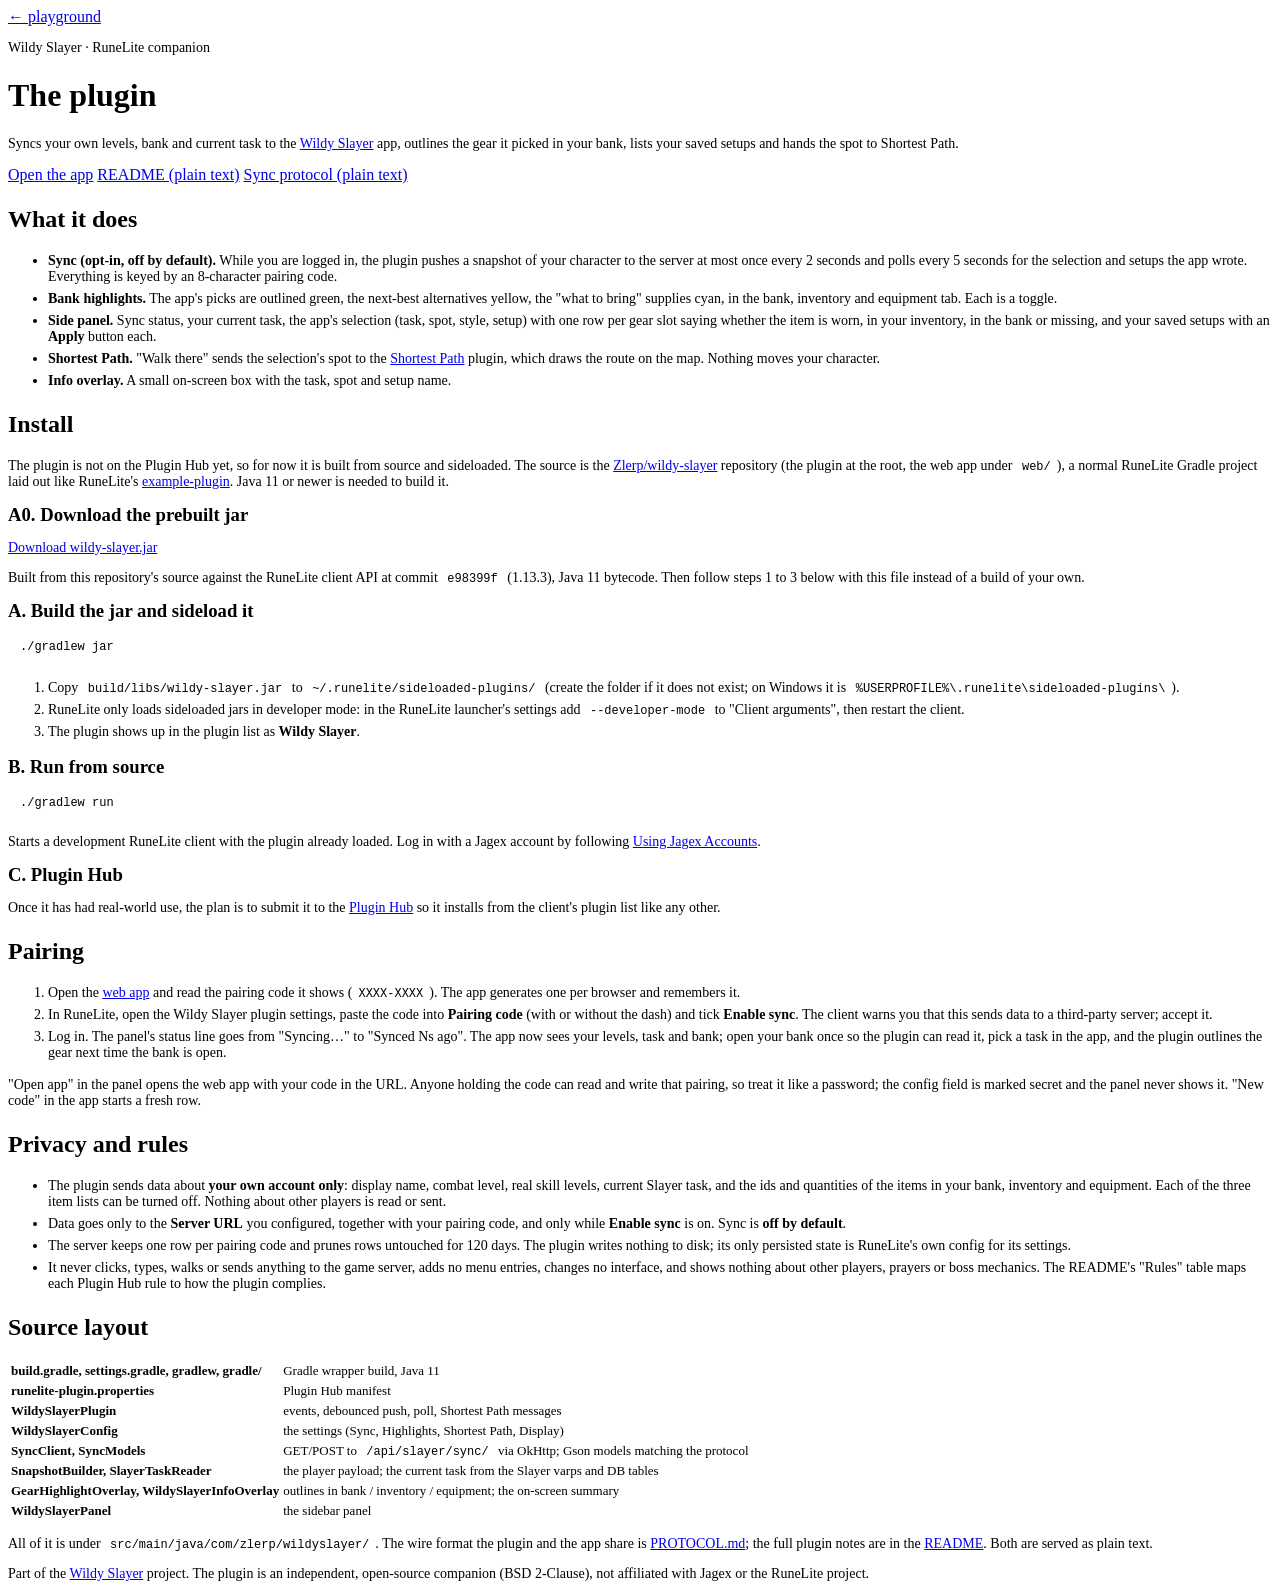
==== web/plugin/index.html @ 5b3d2c0a "Wildy Slayer: web app and RuneLite plugin, graduated from the playground web/ is the Vercel root (st" ====
<!doctype html>
<html lang="en">
<head>
  <meta charset="utf-8" />
  <meta name="viewport" content="width=device-width, initial-scale=1, viewport-fit=cover" />
  <title>Wildy Slayer plugin</title>
  <meta name="theme-color" content="#0c0a09" />
  <meta name="description" content="The RuneLite companion plugin for Wildy Slayer: what it syncs, how to build and sideload it, how pairing works, and what it never does." />
  <link rel="icon" href="/icons/icon-192.png" />
  <link rel="stylesheet" href="/style.css" />
  <style>
    .doc h2 { margin-top: 22px; }
    .doc h3 { margin: 14px 0 6px; }
    .doc p, .doc li { color: var(--muted); font-size: 14px; }
    .doc li { margin: 6px 0; }
    .doc b { color: var(--fg); }
    .doc code, .doc pre { background: var(--bg2); border: 1px solid var(--line); border-radius: 6px; color: var(--fg); font-size: 12px; }
    .doc code { padding: 1px 6px; word-break: break-all; }
    .doc pre { padding: 10px 12px; overflow-x: auto; margin: 8px 0; }
    .doc pre code { border: 0; padding: 0; background: none; }
    .doc .links { margin-top: 14px; }
    .doc table { margin-top: 8px; }
    .doc td { font-size: 13px; color: var(--muted); }
    .doc td:first-child { color: var(--fg); font-weight: 700; white-space: nowrap; }
  </style>
</head>
<body>
  <a class="home" href="https://playground-zlerps-projects.vercel.app/">← playground</a>
  <main class="doc">
    <header class="top">
      <p class="eyebrow">Wildy Slayer · RuneLite companion</p>
      <h1>The <span>plugin</span></h1>
      <p class="lede">Syncs your own levels, bank and current task to the <a href="/">Wildy Slayer</a> app, outlines the gear it picked in your bank, lists your saved setups and hands the spot to Shortest Path.</p>
      <div class="links">
        <a class="btn primary" href="/">Open the app</a>
        <a class="btn" href="https://github.com/Zlerp/wildy-slayer#readme">README (plain text)</a>
        <a class="btn" href="https://github.com/Zlerp/blob/main/PROTOCOL.md">Sync protocol (plain text)</a>
      </div>
    </header>

    <section class="card">
      <h2>What it does</h2>
      <ul>
        <li><b>Sync (opt-in, off by default).</b> While you are logged in, the plugin pushes a snapshot of your character to the server at most once every 2 seconds and polls every 5 seconds for the selection and setups the app wrote. Everything is keyed by an 8-character pairing code.</li>
        <li><b>Bank highlights.</b> The app's picks are outlined green, the next-best alternatives yellow, the "what to bring" supplies cyan, in the bank, inventory and equipment tab. Each is a toggle.</li>
        <li><b>Side panel.</b> Sync status, your current task, the app's selection (task, spot, style, setup) with one row per gear slot saying whether the item is worn, in your inventory, in the bank or missing, and your saved setups with an <b>Apply</b> button each.</li>
        <li><b>Shortest Path.</b> "Walk there" sends the selection's spot to the <a href="https://github.com/Skretzo/shortest-path" rel="noopener">Shortest Path</a> plugin, which draws the route on the map. Nothing moves your character.</li>
        <li><b>Info overlay.</b> A small on-screen box with the task, spot and setup name.</li>
      </ul>
    </section>

    <section class="card" id="install">
      <h2>Install</h2>
      <p>The plugin is not on the Plugin Hub yet, so for now it is built from source and sideloaded. The source is the <a href="https://github.com/Zlerp/wildy-slayer">Zlerp/wildy-slayer</a> repository (the plugin at the root, the web app under <code>web/</code>), a normal RuneLite Gradle project laid out like RuneLite's <a href="https://github.com/runelite/example-plugin" rel="noopener">example-plugin</a>. Java 11 or newer is needed to build it.</p>
      <h3>A0. Download the prebuilt jar</h3>
      <p><a class="btn primary" href="/plugin/wildy-slayer.jar" download>Download wildy-slayer.jar</a></p>
      <p>Built from this repository's source against the RuneLite client API at commit <code>e98399f</code> (1.13.3), Java 11 bytecode. Then follow steps 1 to 3 below with this file instead of a build of your own.</p>
      <h3>A. Build the jar and sideload it</h3>
      <pre><code>./gradlew jar</code></pre>
      <ol class="steps">
        <li>Copy <code>build/libs/wildy-slayer.jar</code> to <code>~/.runelite/sideloaded-plugins/</code> (create the folder if it does not exist; on Windows it is <code>%USERPROFILE%\.runelite\sideloaded-plugins\</code>).</li>
        <li>RuneLite only loads sideloaded jars in developer mode: in the RuneLite launcher's settings add <code>--developer-mode</code> to "Client arguments", then restart the client.</li>
        <li>The plugin shows up in the plugin list as <b>Wildy Slayer</b>.</li>
      </ol>
      <h3>B. Run from source</h3>
      <pre><code>./gradlew run</code></pre>
      <p>Starts a development RuneLite client with the plugin already loaded. Log in with a Jagex account by following <a href="https://github.com/runelite/runelite/wiki/Using-Jagex-Accounts" rel="noopener">Using Jagex Accounts</a>.</p>
      <h3>C. Plugin Hub</h3>
      <p>Once it has had real-world use, the plan is to submit it to the <a href="https://github.com/runelite/plugin-hub" rel="noopener">Plugin Hub</a> so it installs from the client's plugin list like any other.</p>
    </section>

    <section class="card" id="pairing">
      <h2>Pairing</h2>
      <ol class="steps">
        <li>Open the <a href="/">web app</a> and read the pairing code it shows (<code>XXXX-XXXX</code>). The app generates one per browser and remembers it.</li>
        <li>In RuneLite, open the Wildy Slayer plugin settings, paste the code into <b>Pairing code</b> (with or without the dash) and tick <b>Enable sync</b>. The client warns you that this sends data to a third-party server; accept it.</li>
        <li>Log in. The panel's status line goes from "Syncing…" to "Synced Ns ago". The app now sees your levels, task and bank; open your bank once so the plugin can read it, pick a task in the app, and the plugin outlines the gear next time the bank is open.</li>
      </ol>
      <p>"Open app" in the panel opens the web app with your code in the URL. Anyone holding the code can read and write that pairing, so treat it like a password; the config field is marked secret and the panel never shows it. "New code" in the app starts a fresh row.</p>
    </section>

    <section class="card" id="privacy">
      <h2>Privacy and rules</h2>
      <ul>
        <li>The plugin sends data about <b>your own account only</b>: display name, combat level, real skill levels, current Slayer task, and the ids and quantities of the items in your bank, inventory and equipment. Each of the three item lists can be turned off. Nothing about other players is read or sent.</li>
        <li>Data goes only to the <b>Server URL</b> you configured, together with your pairing code, and only while <b>Enable sync</b> is on. Sync is <b>off by default</b>.</li>
        <li>The server keeps one row per pairing code and prunes rows untouched for 120 days. The plugin writes nothing to disk; its only persisted state is RuneLite's own config for its settings.</li>
        <li>It never clicks, types, walks or sends anything to the game server, adds no menu entries, changes no interface, and shows nothing about other players, prayers or boss mechanics. The README's "Rules" table maps each Plugin Hub rule to how the plugin complies.</li>
      </ul>
    </section>

    <section class="card" id="source">
      <h2>Source layout</h2>
      <table><tbody>
        <tr><td>build.gradle, settings.gradle, gradlew, gradle/</td><td>Gradle wrapper build, Java 11</td></tr>
        <tr><td>runelite-plugin.properties</td><td>Plugin Hub manifest</td></tr>
        <tr><td>WildySlayerPlugin</td><td>events, debounced push, poll, Shortest Path messages</td></tr>
        <tr><td>WildySlayerConfig</td><td>the settings (Sync, Highlights, Shortest Path, Display)</td></tr>
        <tr><td>SyncClient, SyncModels</td><td>GET/POST to <code>/api/slayer/sync/</code> via OkHttp; Gson models matching the protocol</td></tr>
        <tr><td>SnapshotBuilder, SlayerTaskReader</td><td>the player payload; the current task from the Slayer varps and DB tables</td></tr>
        <tr><td>GearHighlightOverlay, WildySlayerInfoOverlay</td><td>outlines in bank / inventory / equipment; the on-screen summary</td></tr>
        <tr><td>WildySlayerPanel</td><td>the sidebar panel</td></tr>
      </tbody></table>
      <p>All of it is under <code>src/main/java/com/zlerp/wildyslayer/</code>. The wire format the plugin and the app share is <a href="https://github.com/Zlerp/blob/main/PROTOCOL.md">PROTOCOL.md</a>; the full plugin notes are in the <a href="https://github.com/Zlerp/wildy-slayer#readme">README</a>. Both are served as plain text.</p>
    </section>

    <footer>
      <p>Part of the <a href="/">Wildy Slayer</a> project. The plugin is an independent, open-source companion (BSD 2-Clause), not affiliated with Jagex or the RuneLite project.</p>
    </footer>
  </main>
</body>
</html>
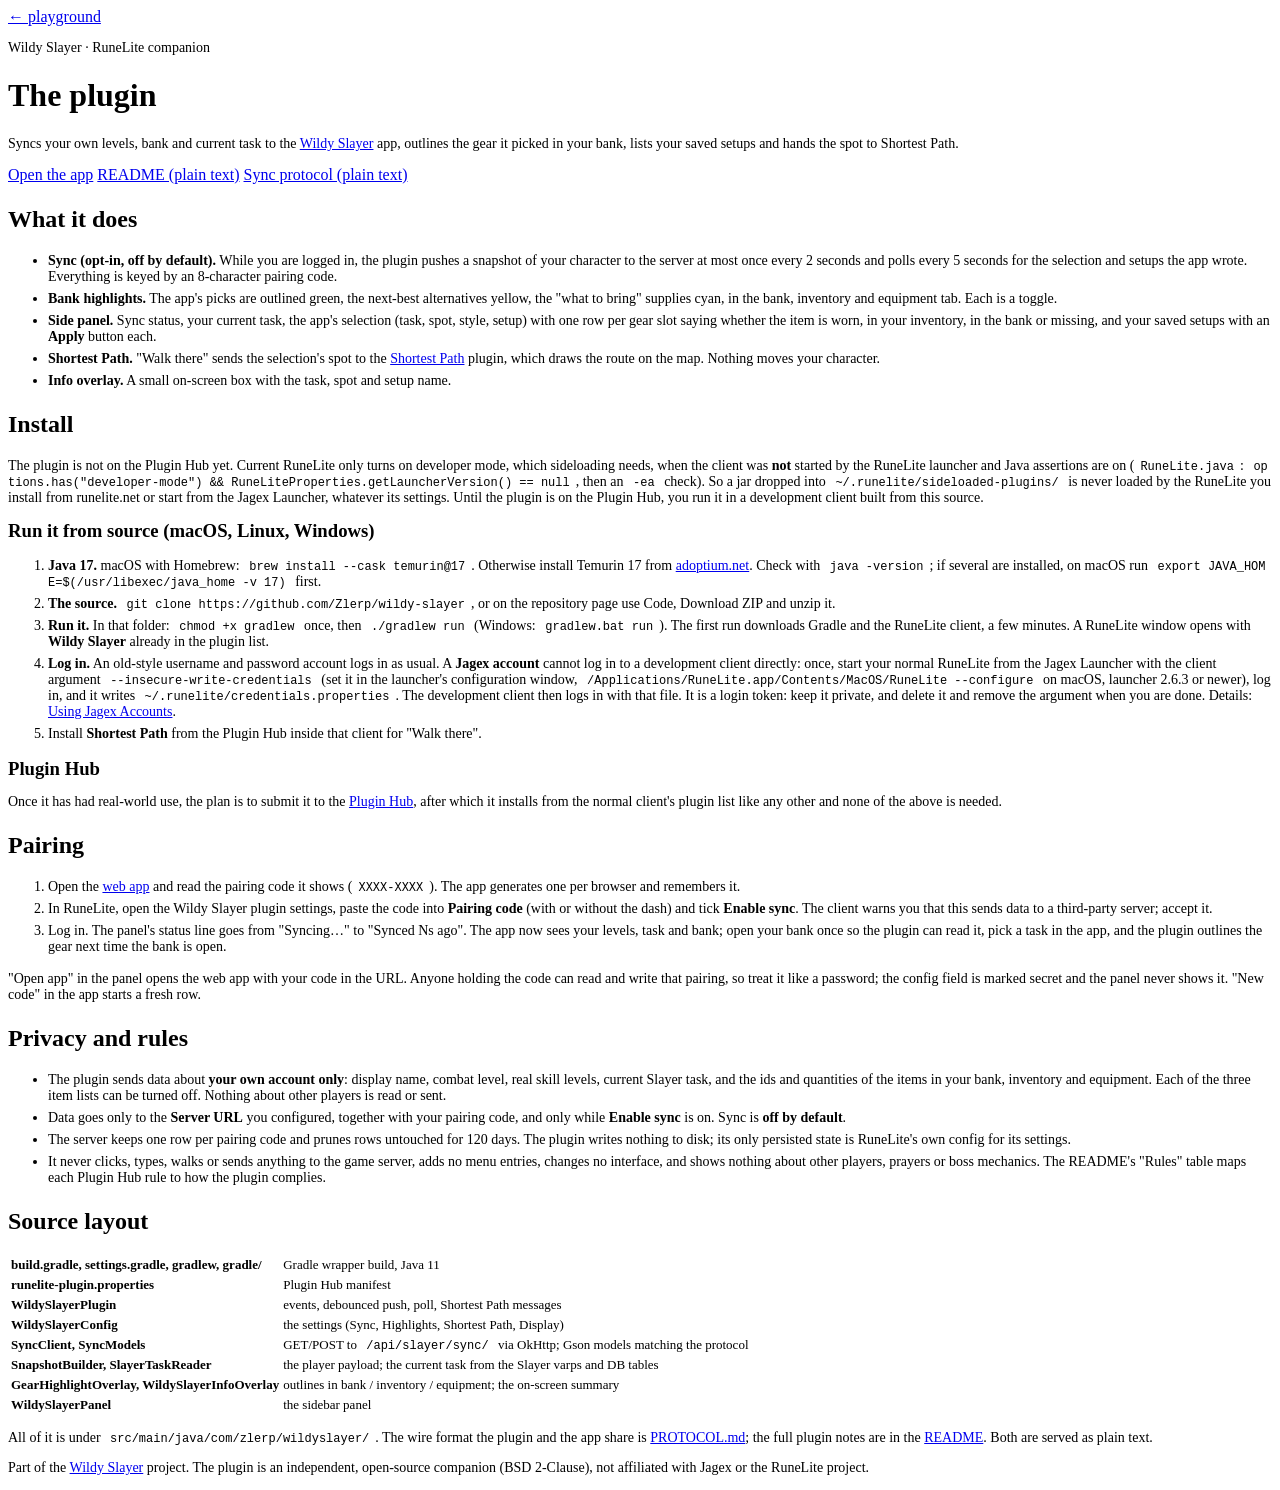
==== commit 18aad31a: "Install docs: run from source; sideloading cannot work with the normal client RuneLite only enables " ====
--- a/web/plugin/index.html
+++ b/web/plugin/index.html
@@ -5,7 +5,7 @@
   <meta name="viewport" content="width=device-width, initial-scale=1, viewport-fit=cover" />
   <title>Wildy Slayer plugin</title>
   <meta name="theme-color" content="#0c0a09" />
-  <meta name="description" content="The RuneLite companion plugin for Wildy Slayer: what it syncs, how to build and sideload it, how pairing works, and what it never does." />
+  <meta name="description" content="The RuneLite companion plugin for Wildy Slayer: what it syncs, how to run it from source, how pairing works, and what it never does." />
   <link rel="icon" href="/icons/icon-192.png" />
   <link rel="stylesheet" href="/style.css" />
   <style>
@@ -51,22 +51,17 @@
 
     <section class="card" id="install">
       <h2>Install</h2>
-      <p>The plugin is not on the Plugin Hub yet, so for now it is built from source and sideloaded. The source is the <a href="https://github.com/Zlerp/wildy-slayer">Zlerp/wildy-slayer</a> repository (the plugin at the root, the web app under <code>web/</code>), a normal RuneLite Gradle project laid out like RuneLite's <a href="https://github.com/runelite/example-plugin" rel="noopener">example-plugin</a>. Java 11 or newer is needed to build it.</p>
-      <h3>A0. Download the prebuilt jar</h3>
-      <p><a class="btn primary" href="/plugin/wildy-slayer.jar" download>Download wildy-slayer.jar</a></p>
-      <p>Built from this repository's source against the RuneLite client API at commit <code>e98399f</code> (1.13.3), Java 11 bytecode. Then follow steps 1 to 3 below with this file instead of a build of your own.</p>
-      <h3>A. Build the jar and sideload it</h3>
-      <pre><code>./gradlew jar</code></pre>
+      <p>The plugin is not on the Plugin Hub yet. Current RuneLite only turns on developer mode, which sideloading needs, when the client was <b>not</b> started by the RuneLite launcher and Java assertions are on (<code>RuneLite.java</code>: <code>options.has("developer-mode") &amp;&amp; RuneLiteProperties.getLauncherVersion() == null</code>, then an <code>-ea</code> check). So a jar dropped into <code>~/.runelite/sideloaded-plugins/</code> is never loaded by the RuneLite you install from runelite.net or start from the Jagex Launcher, whatever its settings. Until the plugin is on the Plugin Hub, you run it in a development client built from this source.</p>
+      <h3>Run it from source (macOS, Linux, Windows)</h3>
       <ol class="steps">
-        <li>Copy <code>build/libs/wildy-slayer.jar</code> to <code>~/.runelite/sideloaded-plugins/</code> (create the folder if it does not exist; on Windows it is <code>%USERPROFILE%\.runelite\sideloaded-plugins\</code>).</li>
-        <li>RuneLite only loads sideloaded jars in developer mode: in the RuneLite launcher's settings add <code>--developer-mode</code> to "Client arguments", then restart the client.</li>
-        <li>The plugin shows up in the plugin list as <b>Wildy Slayer</b>.</li>
+        <li><b>Java 17.</b> macOS with Homebrew: <code>brew install --cask temurin@17</code>. Otherwise install Temurin 17 from <a href="https://adoptium.net/temurin/releases/?version=17" rel="noopener">adoptium.net</a>. Check with <code>java -version</code>; if several are installed, on macOS run <code>export JAVA_HOME=$(/usr/libexec/java_home -v 17)</code> first.</li>
+        <li><b>The source.</b> <code>git clone https://github.com/Zlerp/wildy-slayer</code>, or on the repository page use Code, Download ZIP and unzip it.</li>
+        <li><b>Run it.</b> In that folder: <code>chmod +x gradlew</code> once, then <code>./gradlew run</code> (Windows: <code>gradlew.bat run</code>). The first run downloads Gradle and the RuneLite client, a few minutes. A RuneLite window opens with <b>Wildy Slayer</b> already in the plugin list.</li>
+        <li><b>Log in.</b> An old-style username and password account logs in as usual. A <b>Jagex account</b> cannot log in to a development client directly: once, start your normal RuneLite from the Jagex Launcher with the client argument <code>--insecure-write-credentials</code> (set it in the launcher's configuration window, <code>/Applications/RuneLite.app/Contents/MacOS/RuneLite --configure</code> on macOS, launcher 2.6.3 or newer), log in, and it writes <code>~/.runelite/credentials.properties</code>. The development client then logs in with that file. It is a login token: keep it private, and delete it and remove the argument when you are done. Details: <a href="https://github.com/runelite/runelite/wiki/Using-Jagex-Accounts" rel="noopener">Using Jagex Accounts</a>.</li>
+        <li>Install <b>Shortest Path</b> from the Plugin Hub inside that client for "Walk there".</li>
       </ol>
-      <h3>B. Run from source</h3>
-      <pre><code>./gradlew run</code></pre>
-      <p>Starts a development RuneLite client with the plugin already loaded. Log in with a Jagex account by following <a href="https://github.com/runelite/runelite/wiki/Using-Jagex-Accounts" rel="noopener">Using Jagex Accounts</a>.</p>
-      <h3>C. Plugin Hub</h3>
-      <p>Once it has had real-world use, the plan is to submit it to the <a href="https://github.com/runelite/plugin-hub" rel="noopener">Plugin Hub</a> so it installs from the client's plugin list like any other.</p>
+      <h3>Plugin Hub</h3>
+      <p>Once it has had real-world use, the plan is to submit it to the <a href="https://github.com/runelite/plugin-hub" rel="noopener">Plugin Hub</a>, after which it installs from the normal client's plugin list like any other and none of the above is needed.</p>
     </section>
 
     <section class="card" id="pairing">
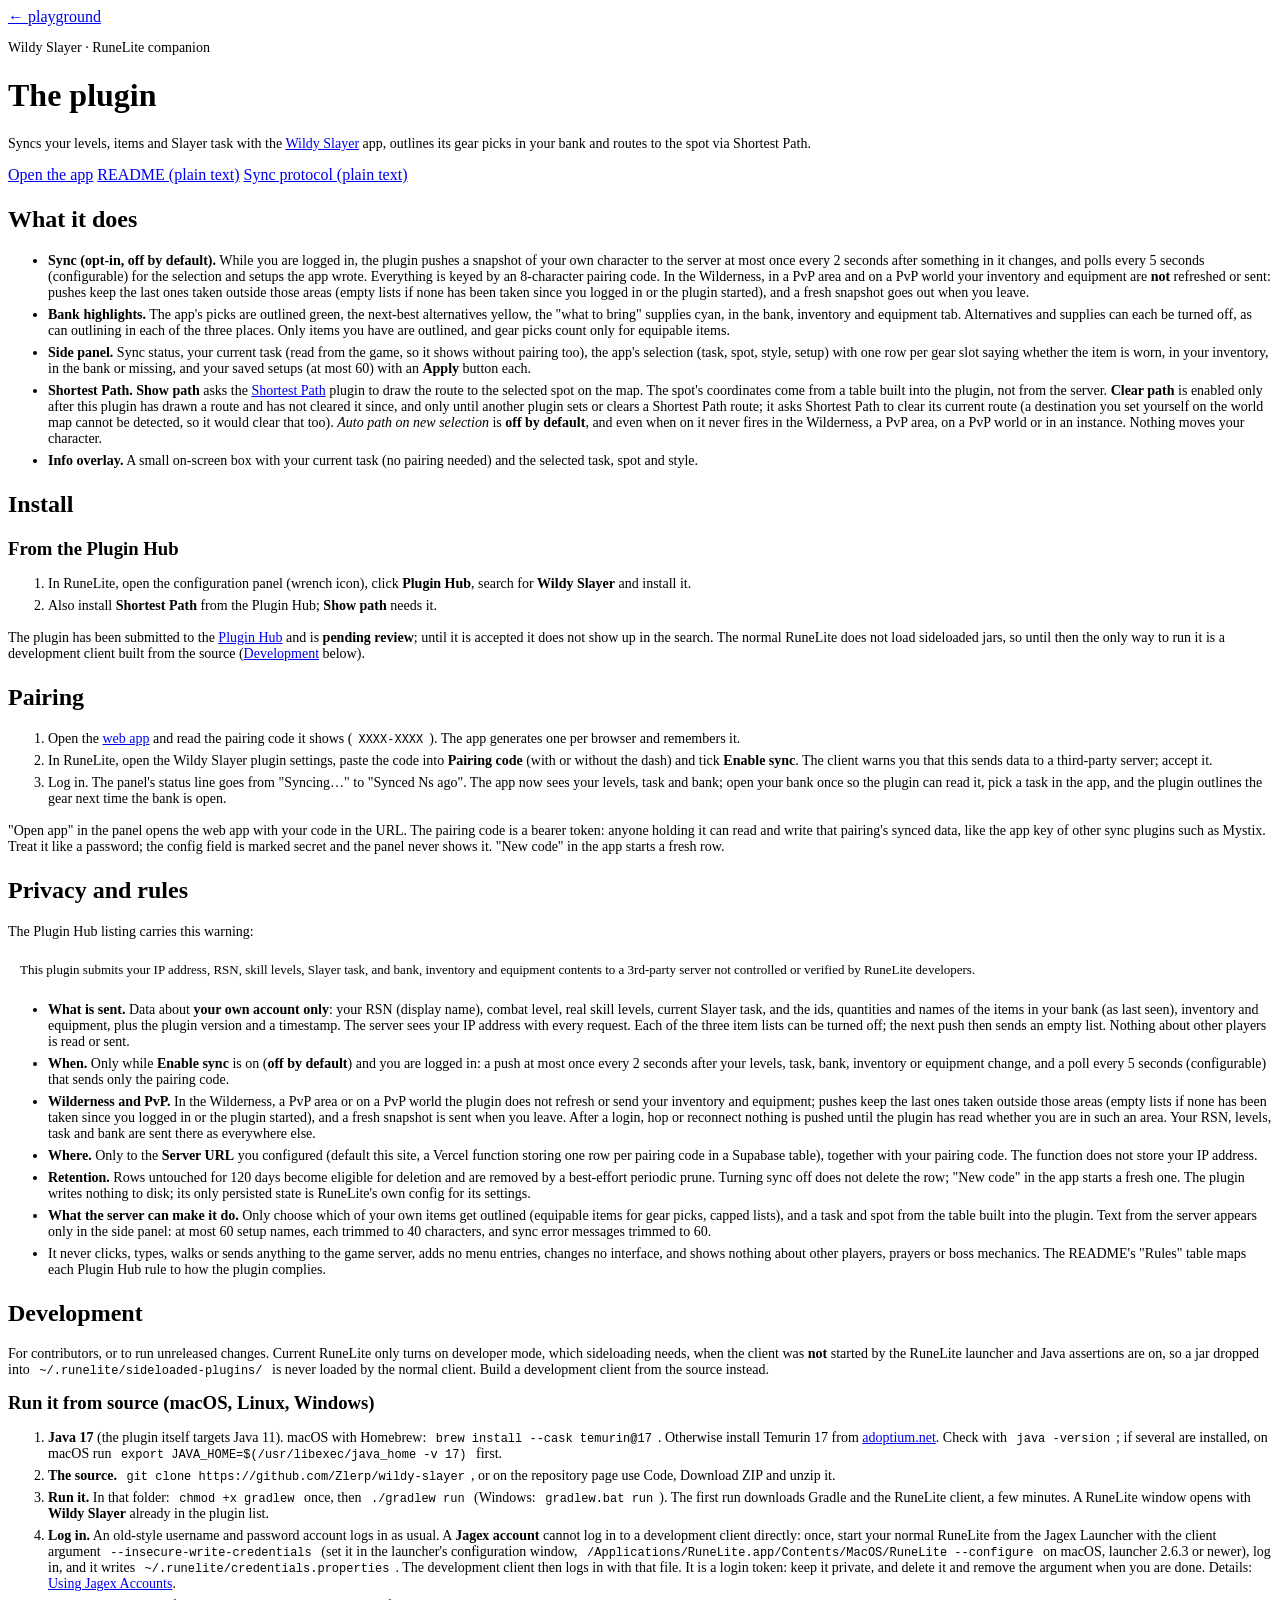
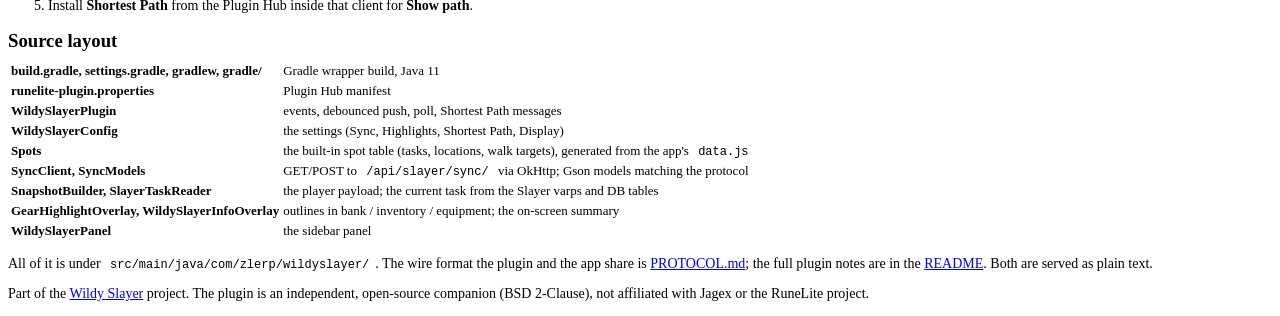
==== commit d18540b7: "Plugin Hub review fixes: Wilderness freeze, bundled spot targets, bounded server data - Inventory an" ====
--- a/web/plugin/index.html
+++ b/web/plugin/index.html
@@ -5,7 +5,7 @@
   <meta name="viewport" content="width=device-width, initial-scale=1, viewport-fit=cover" />
   <title>Wildy Slayer plugin</title>
   <meta name="theme-color" content="#0c0a09" />
-  <meta name="description" content="The RuneLite companion plugin for Wildy Slayer: what it syncs, how to run it from source, how pairing works, and what it never does." />
+  <meta name="description" content="The RuneLite companion plugin for Wildy Slayer: what it syncs, how to install it from the Plugin Hub, how pairing works, what it sends and what it never does." />
   <link rel="icon" href="/icons/icon-192.png" />
   <link rel="stylesheet" href="/style.css" />
   <style>
@@ -22,6 +22,7 @@
     .doc table { margin-top: 8px; }
     .doc td { font-size: 13px; color: var(--muted); }
     .doc td:first-child { color: var(--fg); font-weight: 700; white-space: nowrap; }
+    .doc blockquote { margin: 8px 0; padding: 8px 12px; border-left: 3px solid var(--line); background: var(--bg2); border-radius: 6px; color: var(--fg); font-size: 13px; }
   </style>
 </head>
 <body>
@@ -30,38 +31,33 @@
     <header class="top">
       <p class="eyebrow">Wildy Slayer · RuneLite companion</p>
       <h1>The <span>plugin</span></h1>
-      <p class="lede">Syncs your own levels, bank and current task to the <a href="/">Wildy Slayer</a> app, outlines the gear it picked in your bank, lists your saved setups and hands the spot to Shortest Path.</p>
+      <p class="lede">Syncs your levels, items and Slayer task with the <a href="/">Wildy Slayer</a> app, outlines its gear picks in your bank and routes to the spot via Shortest Path.</p>
       <div class="links">
         <a class="btn primary" href="/">Open the app</a>
         <a class="btn" href="https://github.com/Zlerp/wildy-slayer#readme">README (plain text)</a>
-        <a class="btn" href="https://github.com/Zlerp/blob/main/PROTOCOL.md">Sync protocol (plain text)</a>
+        <a class="btn" href="https://github.com/Zlerp/wildy-slayer/blob/main/PROTOCOL.md">Sync protocol (plain text)</a>
       </div>
     </header>
 
     <section class="card">
       <h2>What it does</h2>
       <ul>
-        <li><b>Sync (opt-in, off by default).</b> While you are logged in, the plugin pushes a snapshot of your character to the server at most once every 2 seconds and polls every 5 seconds for the selection and setups the app wrote. Everything is keyed by an 8-character pairing code.</li>
-        <li><b>Bank highlights.</b> The app's picks are outlined green, the next-best alternatives yellow, the "what to bring" supplies cyan, in the bank, inventory and equipment tab. Each is a toggle.</li>
-        <li><b>Side panel.</b> Sync status, your current task, the app's selection (task, spot, style, setup) with one row per gear slot saying whether the item is worn, in your inventory, in the bank or missing, and your saved setups with an <b>Apply</b> button each.</li>
-        <li><b>Shortest Path.</b> "Walk there" sends the selection's spot to the <a href="https://github.com/Skretzo/shortest-path" rel="noopener">Shortest Path</a> plugin, which draws the route on the map. Nothing moves your character.</li>
-        <li><b>Info overlay.</b> A small on-screen box with the task, spot and setup name.</li>
+        <li><b>Sync (opt-in, off by default).</b> While you are logged in, the plugin pushes a snapshot of your own character to the server at most once every 2 seconds after something in it changes, and polls every 5 seconds (configurable) for the selection and setups the app wrote. Everything is keyed by an 8-character pairing code. In the Wilderness, in a PvP area and on a PvP world your inventory and equipment are <b>not</b> refreshed or sent: pushes keep the last ones taken outside those areas (empty lists if none has been taken since you logged in or the plugin started), and a fresh snapshot goes out when you leave.</li>
+        <li><b>Bank highlights.</b> The app's picks are outlined green, the next-best alternatives yellow, the "what to bring" supplies cyan, in the bank, inventory and equipment tab. Alternatives and supplies can each be turned off, as can outlining in each of the three places. Only items you have are outlined, and gear picks count only for equipable items.</li>
+        <li><b>Side panel.</b> Sync status, your current task (read from the game, so it shows without pairing too), the app's selection (task, spot, style, setup) with one row per gear slot saying whether the item is worn, in your inventory, in the bank or missing, and your saved setups (at most 60) with an <b>Apply</b> button each.</li>
+        <li><b>Shortest Path.</b> <b>Show path</b> asks the <a href="https://github.com/Skretzo/shortest-path" rel="noopener">Shortest Path</a> plugin to draw the route to the selected spot on the map. The spot's coordinates come from a table built into the plugin, not from the server. <b>Clear path</b> is enabled only after this plugin has drawn a route and has not cleared it since, and only until another plugin sets or clears a Shortest Path route; it asks Shortest Path to clear its current route (a destination you set yourself on the world map cannot be detected, so it would clear that too). <i>Auto path on new selection</i> is <b>off by default</b>, and even when on it never fires in the Wilderness, a PvP area, on a PvP world or in an instance. Nothing moves your character.</li>
+        <li><b>Info overlay.</b> A small on-screen box with your current task (no pairing needed) and the selected task, spot and style.</li>
       </ul>
     </section>
 
     <section class="card" id="install">
       <h2>Install</h2>
-      <p>The plugin is not on the Plugin Hub yet. Current RuneLite only turns on developer mode, which sideloading needs, when the client was <b>not</b> started by the RuneLite launcher and Java assertions are on (<code>RuneLite.java</code>: <code>options.has("developer-mode") &amp;&amp; RuneLiteProperties.getLauncherVersion() == null</code>, then an <code>-ea</code> check). So a jar dropped into <code>~/.runelite/sideloaded-plugins/</code> is never loaded by the RuneLite you install from runelite.net or start from the Jagex Launcher, whatever its settings. Until the plugin is on the Plugin Hub, you run it in a development client built from this source.</p>
-      <h3>Run it from source (macOS, Linux, Windows)</h3>
+      <h3>From the Plugin Hub</h3>
       <ol class="steps">
-        <li><b>Java 17.</b> macOS with Homebrew: <code>brew install --cask temurin@17</code>. Otherwise install Temurin 17 from <a href="https://adoptium.net/temurin/releases/?version=17" rel="noopener">adoptium.net</a>. Check with <code>java -version</code>; if several are installed, on macOS run <code>export JAVA_HOME=$(/usr/libexec/java_home -v 17)</code> first.</li>
-        <li><b>The source.</b> <code>git clone https://github.com/Zlerp/wildy-slayer</code>, or on the repository page use Code, Download ZIP and unzip it.</li>
-        <li><b>Run it.</b> In that folder: <code>chmod +x gradlew</code> once, then <code>./gradlew run</code> (Windows: <code>gradlew.bat run</code>). The first run downloads Gradle and the RuneLite client, a few minutes. A RuneLite window opens with <b>Wildy Slayer</b> already in the plugin list.</li>
-        <li><b>Log in.</b> An old-style username and password account logs in as usual. A <b>Jagex account</b> cannot log in to a development client directly: once, start your normal RuneLite from the Jagex Launcher with the client argument <code>--insecure-write-credentials</code> (set it in the launcher's configuration window, <code>/Applications/RuneLite.app/Contents/MacOS/RuneLite --configure</code> on macOS, launcher 2.6.3 or newer), log in, and it writes <code>~/.runelite/credentials.properties</code>. The development client then logs in with that file. It is a login token: keep it private, and delete it and remove the argument when you are done. Details: <a href="https://github.com/runelite/runelite/wiki/Using-Jagex-Accounts" rel="noopener">Using Jagex Accounts</a>.</li>
-        <li>Install <b>Shortest Path</b> from the Plugin Hub inside that client for "Walk there".</li>
+        <li>In RuneLite, open the configuration panel (wrench icon), click <b>Plugin Hub</b>, search for <b>Wildy Slayer</b> and install it.</li>
+        <li>Also install <b>Shortest Path</b> from the Plugin Hub; <b>Show path</b> needs it.</li>
       </ol>
-      <h3>Plugin Hub</h3>
-      <p>Once it has had real-world use, the plan is to submit it to the <a href="https://github.com/runelite/plugin-hub" rel="noopener">Plugin Hub</a>, after which it installs from the normal client's plugin list like any other and none of the above is needed.</p>
+      <p>The plugin has been submitted to the <a href="https://github.com/runelite/plugin-hub" rel="noopener">Plugin Hub</a> and is <b>pending review</b>; until it is accepted it does not show up in the search. The normal RuneLite does not load sideloaded jars, so until then the only way to run it is a development client built from the source (<a href="#development">Development</a> below).</p>
     </section>
 
     <section class="card" id="pairing">
@@ -71,32 +67,48 @@
         <li>In RuneLite, open the Wildy Slayer plugin settings, paste the code into <b>Pairing code</b> (with or without the dash) and tick <b>Enable sync</b>. The client warns you that this sends data to a third-party server; accept it.</li>
         <li>Log in. The panel's status line goes from "Syncing…" to "Synced Ns ago". The app now sees your levels, task and bank; open your bank once so the plugin can read it, pick a task in the app, and the plugin outlines the gear next time the bank is open.</li>
       </ol>
-      <p>"Open app" in the panel opens the web app with your code in the URL. Anyone holding the code can read and write that pairing, so treat it like a password; the config field is marked secret and the panel never shows it. "New code" in the app starts a fresh row.</p>
+      <p>"Open app" in the panel opens the web app with your code in the URL. The pairing code is a bearer token: anyone holding it can read and write that pairing's synced data, like the app key of other sync plugins such as Mystix. Treat it like a password; the config field is marked secret and the panel never shows it. "New code" in the app starts a fresh row.</p>
     </section>
 
     <section class="card" id="privacy">
       <h2>Privacy and rules</h2>
+      <p>The Plugin Hub listing carries this warning:</p>
+      <blockquote>This plugin submits your IP address, RSN, skill levels, Slayer task, and bank, inventory and equipment contents to a 3rd-party server not controlled or verified by RuneLite developers.</blockquote>
       <ul>
-        <li>The plugin sends data about <b>your own account only</b>: display name, combat level, real skill levels, current Slayer task, and the ids and quantities of the items in your bank, inventory and equipment. Each of the three item lists can be turned off. Nothing about other players is read or sent.</li>
-        <li>Data goes only to the <b>Server URL</b> you configured, together with your pairing code, and only while <b>Enable sync</b> is on. Sync is <b>off by default</b>.</li>
-        <li>The server keeps one row per pairing code and prunes rows untouched for 120 days. The plugin writes nothing to disk; its only persisted state is RuneLite's own config for its settings.</li>
+        <li><b>What is sent.</b> Data about <b>your own account only</b>: your RSN (display name), combat level, real skill levels, current Slayer task, and the ids, quantities and names of the items in your bank (as last seen), inventory and equipment, plus the plugin version and a timestamp. The server sees your IP address with every request. Each of the three item lists can be turned off; the next push then sends an empty list. Nothing about other players is read or sent.</li>
+        <li><b>When.</b> Only while <b>Enable sync</b> is on (<b>off by default</b>) and you are logged in: a push at most once every 2 seconds after your levels, task, bank, inventory or equipment change, and a poll every 5 seconds (configurable) that sends only the pairing code.</li>
+        <li><b>Wilderness and PvP.</b> In the Wilderness, a PvP area or on a PvP world the plugin does not refresh or send your inventory and equipment; pushes keep the last ones taken outside those areas (empty lists if none has been taken since you logged in or the plugin started), and a fresh snapshot is sent when you leave. After a login, hop or reconnect nothing is pushed until the plugin has read whether you are in such an area. Your RSN, levels, task and bank are sent there as everywhere else.</li>
+        <li><b>Where.</b> Only to the <b>Server URL</b> you configured (default this site, a Vercel function storing one row per pairing code in a Supabase table), together with your pairing code. The function does not store your IP address.</li>
+        <li><b>Retention.</b> Rows untouched for 120 days become eligible for deletion and are removed by a best-effort periodic prune. Turning sync off does not delete the row; "New code" in the app starts a fresh one. The plugin writes nothing to disk; its only persisted state is RuneLite's own config for its settings.</li>
+        <li><b>What the server can make it do.</b> Only choose which of your own items get outlined (equipable items for gear picks, capped lists), and a task and spot from the table built into the plugin. Text from the server appears only in the side panel: at most 60 setup names, each trimmed to 40 characters, and sync error messages trimmed to 60.</li>
         <li>It never clicks, types, walks or sends anything to the game server, adds no menu entries, changes no interface, and shows nothing about other players, prayers or boss mechanics. The README's "Rules" table maps each Plugin Hub rule to how the plugin complies.</li>
       </ul>
     </section>
 
-    <section class="card" id="source">
-      <h2>Source layout</h2>
+    <section class="card" id="development">
+      <h2>Development</h2>
+      <p>For contributors, or to run unreleased changes. Current RuneLite only turns on developer mode, which sideloading needs, when the client was <b>not</b> started by the RuneLite launcher and Java assertions are on, so a jar dropped into <code>~/.runelite/sideloaded-plugins/</code> is never loaded by the normal client. Build a development client from the source instead.</p>
+      <h3>Run it from source (macOS, Linux, Windows)</h3>
+      <ol class="steps">
+        <li><b>Java 17</b> (the plugin itself targets Java 11). macOS with Homebrew: <code>brew install --cask temurin@17</code>. Otherwise install Temurin 17 from <a href="https://adoptium.net/temurin/releases/?version=17" rel="noopener">adoptium.net</a>. Check with <code>java -version</code>; if several are installed, on macOS run <code>export JAVA_HOME=$(/usr/libexec/java_home -v 17)</code> first.</li>
+        <li><b>The source.</b> <code>git clone https://github.com/Zlerp/wildy-slayer</code>, or on the repository page use Code, Download ZIP and unzip it.</li>
+        <li><b>Run it.</b> In that folder: <code>chmod +x gradlew</code> once, then <code>./gradlew run</code> (Windows: <code>gradlew.bat run</code>). The first run downloads Gradle and the RuneLite client, a few minutes. A RuneLite window opens with <b>Wildy Slayer</b> already in the plugin list.</li>
+        <li><b>Log in.</b> An old-style username and password account logs in as usual. A <b>Jagex account</b> cannot log in to a development client directly: once, start your normal RuneLite from the Jagex Launcher with the client argument <code>--insecure-write-credentials</code> (set it in the launcher's configuration window, <code>/Applications/RuneLite.app/Contents/MacOS/RuneLite --configure</code> on macOS, launcher 2.6.3 or newer), log in, and it writes <code>~/.runelite/credentials.properties</code>. The development client then logs in with that file. It is a login token: keep it private, and delete it and remove the argument when you are done. Details: <a href="https://github.com/runelite/runelite/wiki/Using-Jagex-Accounts" rel="noopener">Using Jagex Accounts</a>.</li>
+        <li>Install <b>Shortest Path</b> from the Plugin Hub inside that client for <b>Show path</b>.</li>
+      </ol>
+      <h3>Source layout</h3>
       <table><tbody>
         <tr><td>build.gradle, settings.gradle, gradlew, gradle/</td><td>Gradle wrapper build, Java 11</td></tr>
         <tr><td>runelite-plugin.properties</td><td>Plugin Hub manifest</td></tr>
         <tr><td>WildySlayerPlugin</td><td>events, debounced push, poll, Shortest Path messages</td></tr>
         <tr><td>WildySlayerConfig</td><td>the settings (Sync, Highlights, Shortest Path, Display)</td></tr>
+        <tr><td>Spots</td><td>the built-in spot table (tasks, locations, walk targets), generated from the app's <code>data.js</code></td></tr>
         <tr><td>SyncClient, SyncModels</td><td>GET/POST to <code>/api/slayer/sync/</code> via OkHttp; Gson models matching the protocol</td></tr>
         <tr><td>SnapshotBuilder, SlayerTaskReader</td><td>the player payload; the current task from the Slayer varps and DB tables</td></tr>
         <tr><td>GearHighlightOverlay, WildySlayerInfoOverlay</td><td>outlines in bank / inventory / equipment; the on-screen summary</td></tr>
         <tr><td>WildySlayerPanel</td><td>the sidebar panel</td></tr>
       </tbody></table>
-      <p>All of it is under <code>src/main/java/com/zlerp/wildyslayer/</code>. The wire format the plugin and the app share is <a href="https://github.com/Zlerp/blob/main/PROTOCOL.md">PROTOCOL.md</a>; the full plugin notes are in the <a href="https://github.com/Zlerp/wildy-slayer#readme">README</a>. Both are served as plain text.</p>
+      <p>All of it is under <code>src/main/java/com/zlerp/wildyslayer/</code>. The wire format the plugin and the app share is <a href="https://github.com/Zlerp/wildy-slayer/blob/main/PROTOCOL.md">PROTOCOL.md</a>; the full plugin notes are in the <a href="https://github.com/Zlerp/wildy-slayer#readme">README</a>. Both are served as plain text.</p>
     </section>
 
     <footer>
